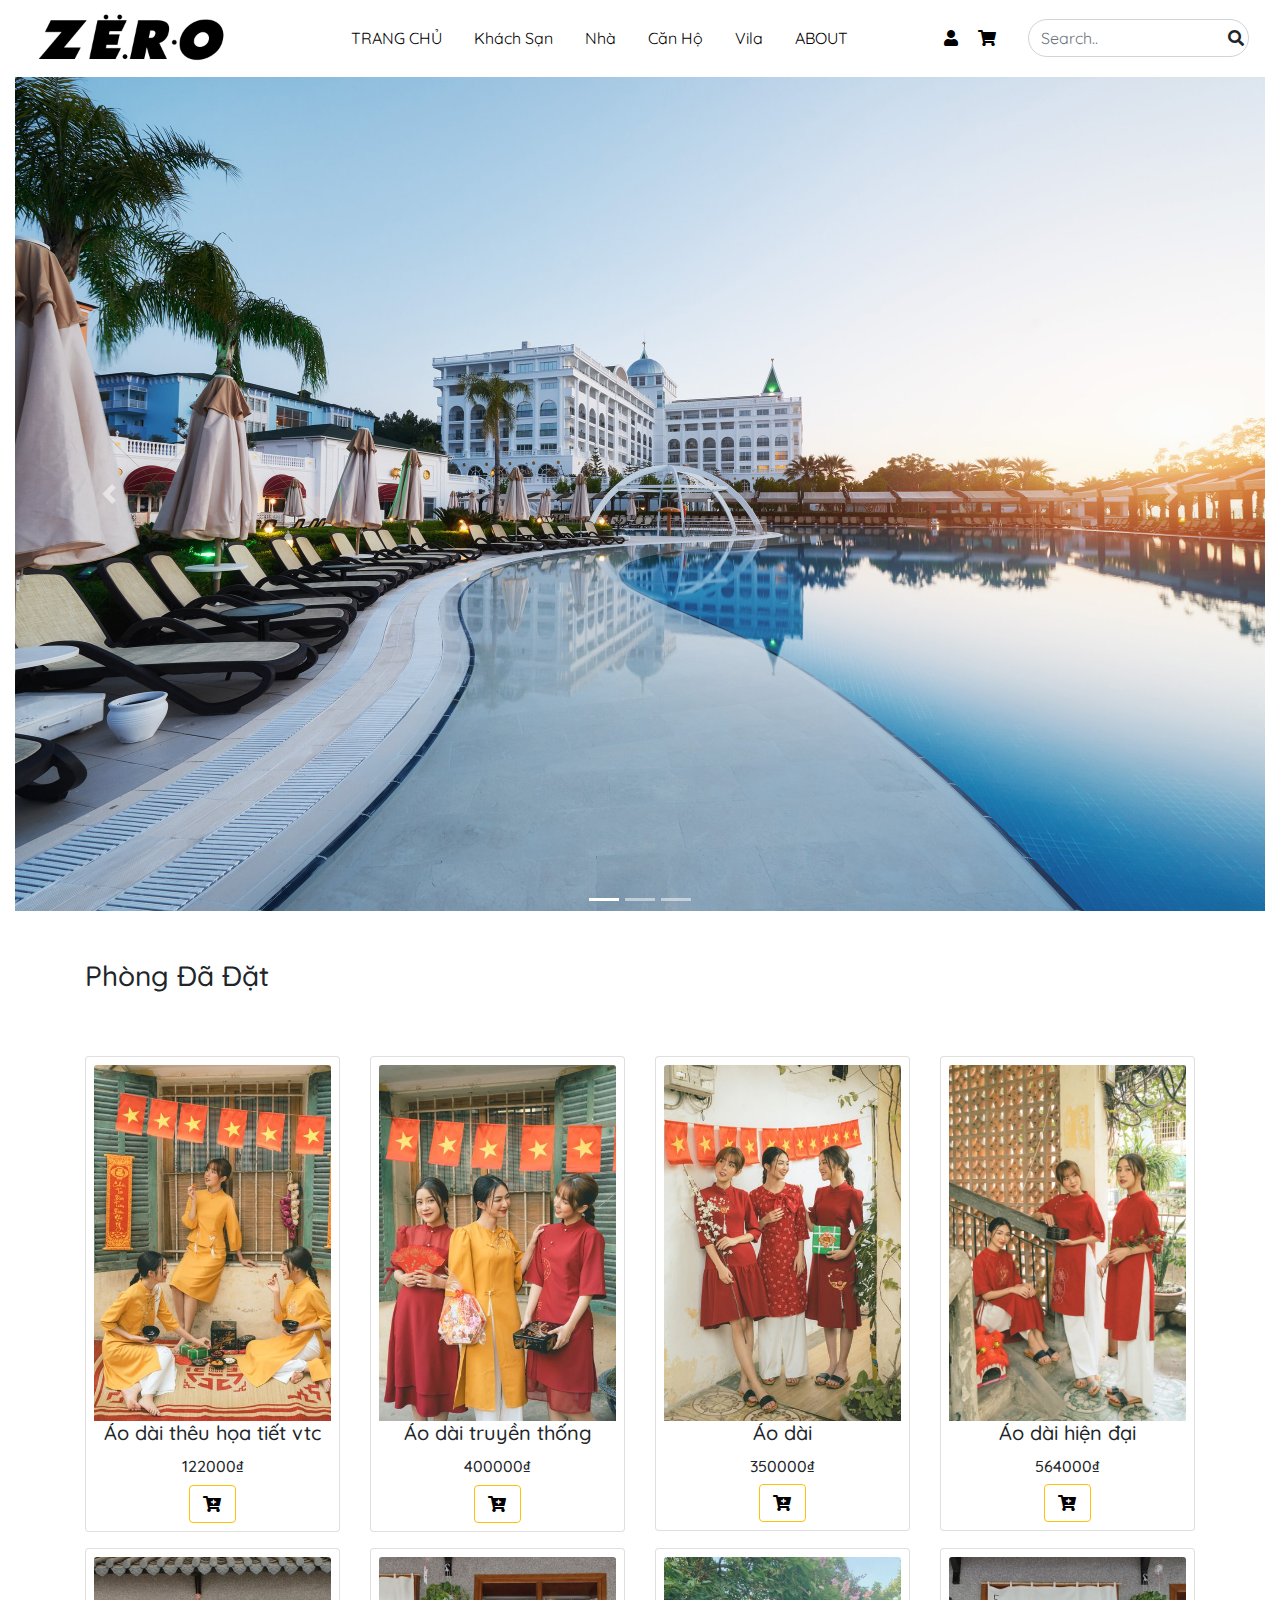
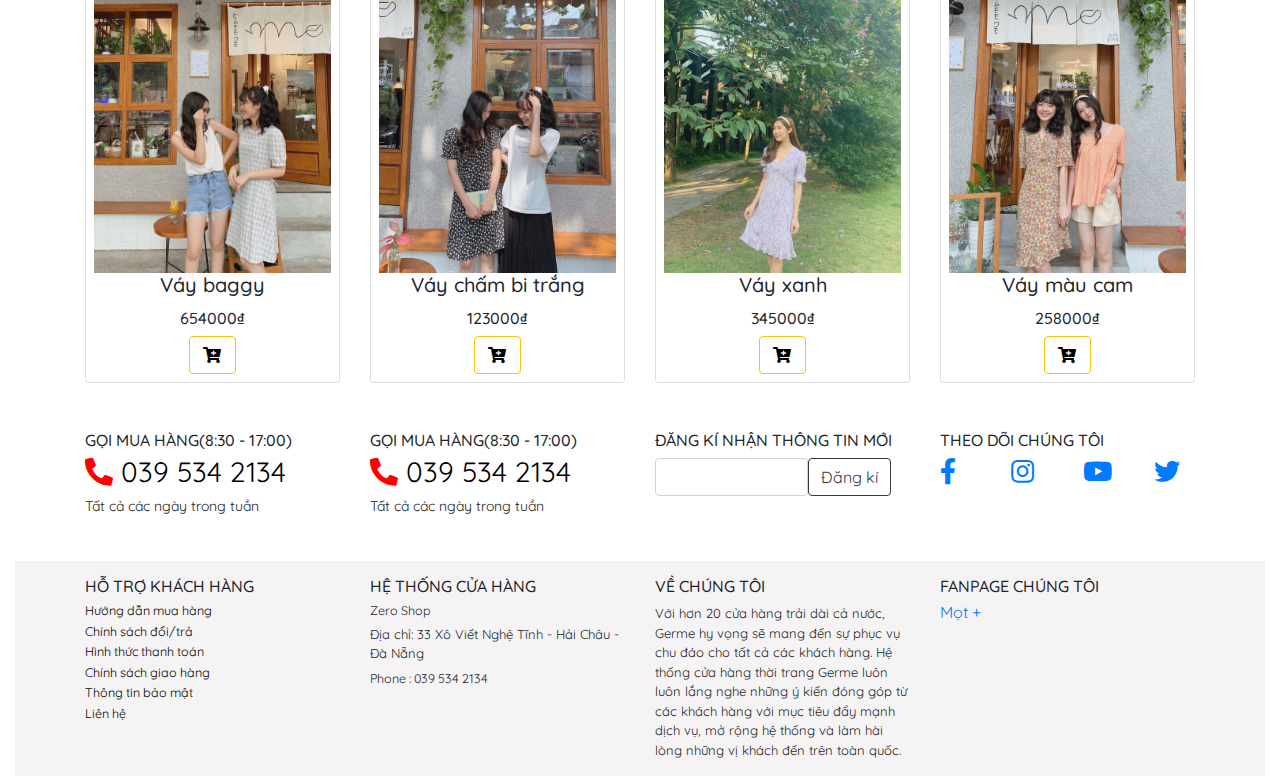
==== khachsan/index.html @ 84d25021 "Initial commit" ====
<!DOCTYPE html>
<html>

<head>
    <title>Store</title>

    <meta charset="UTF-8">
    <script src="https://code.jquery.com/jquery-3.3.1.slim.min.js"></script>
    <link rel="stylesheet" href="https://stackpath.bootstrapcdn.com/bootstrap/4.3.1/css/bootstrap.min.css">
    <link rel="stylesheet" href="css/style-1.css">

    <script src="https://cdnjs.cloudflare.com/ajax/libs/popper.js/1.14.7/umd/popper.min.js"></script>
    <script src="https://stackpath.bootstrapcdn.com/bootstrap/4.3.1/js/bootstrap.min.js"></script>
    <meta name="viewport" content="width=device-width, initial-scale=1, shrink-to-fit=no">
    <link rel="stylesheet" href="https://use.fontawesome.com/releases/v5.10.2/css/all.css">
    <link href="https://fonts.googleapis.com/css2?family=Quicksand:wght@400;500;600&display=swap" rel="stylesheet">
    <div id="fb-root"></div>
    <script async defer crossorigin="anonymous" src="https://connect.facebook.net/vi_VN/sdk.js#xfbml=1&version=v7.0"></script>
    <script>
        $('.carousel').carousel({
            interval: 200

        })
    </script>
</head>

<body>
    <!-- --header-- -->
    <div class="container-fluid header">
        <div class="container-fluid fixed-top headd">

            <nav class=" navbar  navbar-expand-lg">
                <a href="index.html" class="navbar-brand">
                    <div class="logo">
                        <img src="./img/logo-z.png" alt="">
                    </div>
                </a>
                <button class="navbar-toggler menu" data-target="#my-nav" data-toggle="collapse" aria-controls="my-nav" aria-expanded="false" aria-label="Toggle navigation">
                    <span class="navbar-toggler-icon">
                        <i class="fas fa-bars"></i>
                    </span>
                </button>
                <div id="my-nav" class="collapse navbar-collapse">
                    <ul class="navbar-nav mr-auto header-menu">
                        <li class="nav-item active">
                            <a class="nav-link" href="index.html">TRANG CHỦ <span class="sr-only">(current)</span></a>
                        </li>
                        <li class="nav-item">
                            <a class="nav-link" href="admin\index.html" tabindex="-1" aria-disabled="false">Khách Sạn</a>
                        </li>
                        <li class="nav-item">
                            <a class="nav-link" href="#" tabindex="-1" aria-disabled="true">Nhà </a>
                        </li>
                        <li class="nav-item">
                            <a class="nav-link" href="#" tabindex="-1" aria-disabled="true"> Căn Hộ</a>
                        </li>
                        <li class="nav-item">
                            <a class="nav-link" href="#" tabindex="-1" aria-disabled="true">Vila</a>
                        </li>
                        <li class="nav-item">
                            <a class="nav-link" href="#" tabindex="-1" aria-disabled="true">ABOUT</a>
                        </li>


                    </ul>
                    <div class="mr-3 cart">
                        <a href="#" onclick="checkLogin()">
                            <i class="fas fa-user"></i>
                        </a>


                        <a class="ml-3 mr-3" href="./cart.html">
                            <i class="fas fa-shopping-cart"></i>
                        </a>

                    </div>
                    <div class="form-inline search">
                        <input type="text" class="form-control" placeholder="Search..">
                        <button type="submit" class="form-control btn">
                            <i class="fas fa-search"></i>
                        </button>
                    </div>

                </div>
            </nav>
        </div>

    </div>

    <!-- ---- -->

    <!-- --body-- -->
    <!-- --banner-- -->
    <div class="container-fluid banner">

        <div id="carouselExampleCaptions" class="carousel slide" data-ride="carousel">
            <ol class="carousel-indicators">
                <li data-target="#carouselExampleCaptions" data-slide-to="0" class="active"></li>
                <li data-target="#carouselExampleCaptions" data-slide-to="1"></li>
                <li data-target="#carouselExampleCaptions" data-slide-to="2"></li>
            </ol>
            <div class="carousel-inner">
                <div class="carousel-item active">
                    <img src="img\1.jpg" class="d-block w-100" alt="...">
                    <div class="carousel-caption d-none d-md-block">

                    </div>
                </div>
                <div class="carousel-item">
                    <img src="img\2.jpg" class="d-block w-100" alt="...">
                    <div class="carousel-caption d-none d-md-block">

                    </div>
                </div>
                <div class="carousel-item">
                    <img src="img\3.jpg" class="d-block w-100" alt="...">
                    <div class="carousel-caption d-none d-md-block">

                    </div>
                </div>
            </div>
            <a class="carousel-control-prev" href="#carouselExampleCaptions" role="button" data-slide="prev">
                <span class="carousel-control-prev-icon" aria-hidden="true"></span>
                <span class="sr-only">Previous</span>
            </a>
            <a class="carousel-control-next" href="#carouselExampleCaptions" role="button" data-slide="next">
                <span class="carousel-control-next-icon" aria-hidden="true"></span>
                <span class="sr-only">Next</span>
            </a>
        </div>

    </div>
    <!-- ---- -->
    <!-- --product-- -->
    <div class="container-fluid mt-5 mb-5">
        <div class="container product">
            <div class="h3 mb-5">Phòng Đã Đặt</div>
            <div class="row" id="banchay">


            </div>
        </div>

    </div>

    <!-- ---- -->

    <!-- --footer-- -->
    <div class="container-fluid">

        <!-- --thongtin-- -->
        <div class="container info">

            <div class="row mt-5 mb-5">
                <div class="col-3 info-col">
                    <div class="h6">
                        GỌI MUA HÀNG(8:30 - 17:00)
                    </div>
                    <a href="tel:0395342134">

                        <i class="fas fa-phone-alt"></i> 039 534 2134
                    </a>

                    <div class="info-foot">Tất cả các ngày trong tuần</div>
                </div>
                <div class="col-3 info-col">
                    <div class="h6">GỌI MUA HÀNG(8:30 - 17:00) </div>

                    <a href="tel:0395342134">
                        <i class="fas fa-phone-alt"></i> 039 534 2134
                    </a>

                    <div class="info-foot">Tất cả các ngày trong tuần</div>
                </div>

                <div class="col-3">
                    <div class="h6">ĐĂNG KÍ NHẬN THÔNG TIN MỚI</div>
                    <form action="" class="form-inline">
                        <input type="text" class="form-control" style="width: 60%;">
                        <a href="" class=" btn btn-outline-dark">Đăng kí</a>
                    </form>
                </div>
                <div class="col-3 info-social">
                    <div class="h6">THEO DÕI CHÚNG TÔI</div>
                    <div class="row">
                        <div class="col-3">
                            <a href="">
                                <i class="fab fa-facebook-f"></i>
                            </a>
                        </div>
                        <div class="col-3">
                            <a href="">
                                <i class="fab fa-instagram"></i>
                            </a>
                        </div>
                        <div class="col-3">
                            <a href="">
                                <i class="fab fa-youtube"></i>
                            </a>
                        </div>
                        <div class="col-3">
                            <a href="">
                                <i class="fab fa-twitter"></i>

                            </a>
                        </div>
                    </div>
                </div>
            </div>

        </div>
        <!-- ---- -->
        <!-- --footer-- -->
        <div class="container-fluid footer-3">
            <div class="container">
                <div class="row">
                    <div class="col-3 link-support">
                        <div class="h6">HỖ TRỢ KHÁCH HÀNG</div>

                        <ul>
                            <li>
                                <a href="">Hướng dẫn mua hàng</a>
                            </li>
                            <li>
                                <a href="">Chính sách đổi/trả</a>
                            </li>
                            <li>
                                <a href="">Hình thức thanh toán</a>
                            </li>
                            <li>
                                <a href="">Chính sách giao hàng</a>
                            </li>
                            <li>
                                <a href="">Thông tin bảo mật</a>
                            </li>
                            <li>
                                <a href="">Liên hệ</a>
                            </li>
                        </ul>
                    </div>
                    <div class="col-3 link-support">
                        <div class="h6">HỆ THỐNG CỬA HÀNG</div>
                        <ul>
                            <li>
                                Zero Shop
                            </li>
                            <li class="text">
                                Địa chỉ: 33 Xô Viết Nghệ Tĩnh - Hải Châu - Đà Nẵng
                            </li>
                            <li>
                                Phone : 039 534 2134
                            </li>
                        </ul>
                    </div>
                    <div class="col-3 link-support">
                        <div class="h6">VỀ CHÚNG TÔI</div>
                        <div class="text">Với hơn 20 cửa hàng trải dài cả nước, Germe hy vọng sẽ mang đến sự phục vụ chu đáo cho tất cả các khách hàng. Hệ thống cửa hàng thời trang Germe luôn luôn lắng nghe những ý kiến đóng góp từ các khách hàng với mục tiêu đẩy mạnh
                            dịch vụ, mở rộng hệ thống và làm hài lòng những vị khách đến trên toàn quốc.</div>
                    </div>
                    <div class="col-3">
                        <div class="h6">FANPAGE CHÚNG TÔI</div>
                        <div class="fb-page" data-href="https://www.facebook.com/motplus/" data-tabs="timeline" data-width="360" data-height="200" data-small-header="false" data-adapt-container-width="true" data-hide-cover="false" data-show-facepile="true">
                            <blockquote cite="https://www.facebook.com/motplus/" class="fb-xfbml-parse-ignore"><a href="https://www.facebook.com/motplus/">Mọt +</a></blockquote>
                        </div>

                    </div>
                </div>
            </div>
        </div>
        <!-- ---- -->
    </div>
    <!-- ---- -->


</body>
<script src="js/product.js"></script>
<script src="js/control.js"></script>
<script src="./js/user.js"></script>



</html>
---- khachsan/css/style-1.css ----
html, body, div, span, applet, object, iframe,
h1, h2, h3, h4, h5, h6, p, blockquote, pre,
a, abbr, acronym, address, big, cite, code,
del, dfn, em, img, ins, kbd, q, s, samp,
small, strike, strong, sub, sup, tt, var,
b, u, i, center,
dl, dt, dd, ol, ul, li,
fieldset, form, label, legend,
table, caption, tbody, tfoot, thead, tr, th, td,
article, aside, canvas, details, embed,
figure, figcaption, footer, header, hgroup,
menu, nav, output, ruby, section, summary,
time, mark, audio, video {
  margin: 0;
 padding: 0;
 border: 0;
 font-size: 100%;
 font: inherit;
 vertical-align: baseline;
}

/* make sure to set some focus styles for accessibility */
:focus {
    outline: 0;
}

/* HTML5 display-role reset for older browsers */
article, aside, details, figcaption, figure,
footer, header, hgroup, menu, nav, section {
 display: block;
}

body {
 line-height: 1;
}

ol, ul {
 list-style: none;
}

blockquote, q {
 quotes: none;
}

blockquote:before, blockquote:after,
q:before, q:after {
 content: '';
 content: none;
}

table {
 border-collapse: collapse;
 border-spacing: 0;
}

input[type=search]::-webkit-search-cancel-button,
input[type=search]::-webkit-search-decoration,
input[type=search]::-webkit-search-results-button,
input[type=search]::-webkit-search-results-decoration {
    -webkit-appearance: none;
    -moz-appearance: none;
}

input[type=search] {
    -webkit-appearance: none;
    -moz-appearance: none;
    -webkit-box-sizing: content-box;
    -moz-box-sizing: content-box;
    box-sizing: content-box;
}

textarea {
    overflow: auto;
    vertical-align: top;
    resize: vertical;
}

/**
 * Correct `inline-block` display not defined in IE 6/7/8/9 and Firefox 3.
 */

audio,
canvas,
video {
    display: inline-block;
    *display: inline;
    *zoom: 1;
    max-width: 100%;
}

/**
 * Prevent modern browsers from displaying `audio` without controls.
 * Remove excess height in iOS 5 devices.
 */

audio:not([controls]) {
    display: none;
    height: 0;
}

/**
 * Address styling not present in IE 7/8/9, Firefox 3, and Safari 4.
 * Known issue: no IE 6 support.
 */

[hidden] {
    display: none;
}

/**
 * 1. Correct text resizing oddly in IE 6/7 when body `font-size` is set using
 *    `em` units.
 * 2. Prevent iOS text size adjust after orientation change, without disabling
 *    user zoom.
 */

html {
    font-size: 100%; /* 1 */
    -webkit-text-size-adjust: 100%; /* 2 */
    -ms-text-size-adjust: 100%; /* 2 */
    font-family: 'Open Sans';

}

/**
 * Address `outline` inconsistency between Chrome and other browsers.
 */

a:focus {
    outline: thin dotted;
}

/**
 * Improve readability when focused and also mouse hovered in all browsers.
 */

a:active,
a:hover {
    outline: 0;
}

/**
 * 1. Remove border when inside `a` element in IE 6/7/8/9 and Firefox 3.
 * 2. Improve image quality when scaled in IE 7.
 */

img {
    border: 0; /* 1 */
    -ms-interpolation-mode: bicubic; /* 2 */
}

/**
 * Address margin not present in IE 6/7/8/9, Safari 5, and Opera 11.
 */

figure {
    margin: 0;
}

/**
 * Correct margin displayed oddly in IE 6/7.
 */

form {
    margin: 0;
}

/**
 * Define consistent border, margin, and padding.
 */

fieldset {
    border: 1px solid #c0c0c0;
    margin: 0 2px;
    padding: 0.35em 0.625em 0.75em;
}

/**
 * 1. Correct color not being inherited in IE 6/7/8/9.
 * 2. Correct text not wrapping in Firefox 3.
 * 3. Correct alignment displayed oddly in IE 6/7.
 */

legend {
    border: 0; /* 1 */
    padding: 0;
    white-space: normal; /* 2 */
    *margin-left: -7px; /* 3 */
}

/**
 * 1. Correct font size not being inherited in all browsers.
 * 2. Address margins set differently in IE 6/7, Firefox 3+, Safari 5,
 *    and Chrome.
 * 3. Improve appearance and consistency in all browsers.
 */

button,
input,
select,
textarea {
    font-size: 100%; /* 1 */
    margin: 0; /* 2 */
    vertical-align: baseline; /* 3 */
    *vertical-align: middle; /* 3 */
}

/**
 * Address Firefox 3+ setting `line-height` on `input` using `!important` in
 * the UA stylesheet.
 */

button,
input {
    line-height: normal;
}

/**
 * Address inconsistent `text-transform` inheritance for `button` and `select`.
 * All other form control elements do not inherit `text-transform` values.
 * Correct `button` style inheritance in Chrome, Safari 5+, and IE 6+.
 * Correct `select` style inheritance in Firefox 4+ and Opera.
 */

button,
select {
    text-transform: none;
}

/**
 * 1. Avoid the WebKit bug in Android 4.0.* where (2) destroys native `audio`
 *    and `video` controls.
 * 2. Correct inability to style clickable `input` types in iOS.
 * 3. Improve usability and consistency of cursor style between image-type
 *    `input` and others.
 * 4. Remove inner spacing in IE 7 without affecting normal text inputs.
 *    Known issue: inner spacing remains in IE 6.
 */

button,
html input[type="button"], /* 1 */
input[type="reset"],
input[type="submit"] {
    -webkit-appearance: button; /* 2 */
    cursor: pointer; /* 3 */
    *overflow: visible;  /* 4 */
}

/**
 * Re-set default cursor for disabled elements.
 */

button[disabled],
html input[disabled] {
    cursor: default;
}

/**
 * 1. Address box sizing set to content-box in IE 8/9.
 * 2. Remove excess padding in IE 8/9.
 * 3. Remove excess padding in IE 7.
 *    Known issue: excess padding remains in IE 6.
 */

input[type="checkbox"],
input[type="radio"] {
    box-sizing: border-box; /* 1 */
    padding: 0; /* 2 */
    *height: 13px; /* 3 */
    *width: 13px; /* 3 */
}

/**
 * 1. Address `appearance` set to `searchfield` in Safari 5 and Chrome.
 * 2. Address `box-sizing` set to `border-box` in Safari 5 and Chrome
 *    (include `-moz` to future-proof).
 */

input[type="search"] {
    -webkit-appearance: textfield; /* 1 */
    -moz-box-sizing: content-box;
    -webkit-box-sizing: content-box; /* 2 */
    box-sizing: content-box;
}

/**
 * Remove inner padding and search cancel button in Safari 5 and Chrome
 * on OS X.
 */

input[type="search"]::-webkit-search-cancel-button,
input[type="search"]::-webkit-search-decoration {
    -webkit-appearance: none;
}

/**
 * Remove inner padding and border in Firefox 3+.
 */

button::-moz-focus-inner,
input::-moz-focus-inner {
    border: 0;
    padding: 0;
}

/**
 * 1. Remove default vertical scrollbar in IE 6/7/8/9.
 * 2. Improve readability and alignment in all browsers.
 */

textarea {
    overflow: auto; /* 1 */
    vertical-align: top; /* 2 */
}

/**
 * Remove most spacing between table cells.
 */

table {
    border-collapse: collapse;
    border-spacing: 0;
}

html,
button,
input,
select,
textarea {
    color: #222;
}


::-moz-selection {
    background: #b3d4fc;
    text-shadow: none;
}

::selection {
    background: #b3d4fc;
    text-shadow: none;
}

img {
    vertical-align: middle;
}

fieldset {
    border: 0;
    margin: 0;
    padding: 0;
}

textarea {
    resize: vertical;
}

.chromeframe {
    margin: 0.2em 0;
    background: #ccc;
    color: #000;
    padding: 0.2em 0;
}
/* Chrome, Safari, Edge, Opera */
input::-webkit-outer-spin-button,
input::-webkit-inner-spin-button {
  -webkit-appearance: none;
  margin: 0;
}

/* Firefox */
input[type=number] {
  -moz-appearance: textfield;
}
body{
    font-size: 16px;
    font-family: 'Quicksand', sans-serif;
}


.header{
    background: rgb(255, 255, 255)!important;
}
button .menu{
    color: black!important;
}
.menu i{
    transition: all 1s;
    font-size: 150%;
}

.menu i:hover {
    transform: rotate(-90deg);
}

.header-menu li{
    margin-left: 1rem!important;
}
.header-menu li a{
    font-weight: 400;
}
.head-info{
    color: rgb(71, 71, 71);
}
.head-info i{
    color: rgb(71, 71, 71);
    font-size: 100%!important;
    margin-top: 0.7rem;
}
.banner{
    margin-top: 6%;
}
.logo{
background: none;
    width: 200px;
    margin-right: 5rem;
}
.headd{
    background: white;
}
.logo img{
    width: 100%;
}
.search input{
    border-radius: 20px;
}
.search button{
    border-radius: 20px;
    position: absolute;
    left: 96%;
}
.search button i{
    font-size: 100%;
    width: auto;
}

.header nav ul li a{
    color: black;
    /* font-weight: 1000; */
border-bottom: 1px rgba(0, 0, 0, 0) solid;

}
.header nav ul li:hover a{
border-bottom: 1px black solid;
}

.product span{
    width: 20%;
    margin: 0 auto;
    /* margin-left: 40%; */
    transition: all 1s;
    color: rgb(0, 0, 0);

}
.product span:hover{
    width: 90%;
}


.footer-3{
    background: rgb(245, 243, 243);
    padding: 1rem;
}


.footer-3 ul li{
    margin-top: 0.5rem;

}
.link-support ul li, .link-support ul li a{
    font-size: 12.5px;

}
.link-support ul li a{
    text-decoration: none;
    color: black;
}
.link-support ul li:hover a{
    color: brown;
}
.link-support .text{
    font-size: 13px;
    line-height: 1.5;
}

.info-col a , .info-col i{
    font-size: 28px;
    text-decoration: none!important;
    color: black;
}
.info-col a i{
    color: red;
}
.info-col:hover a, .info-col:hover i {
    color: rgba(3, 189, 111, 0.966);
}
.info-social i{
    font-size: 26px;
}
.info-foot{
    font-size: 14px;
    margin-top: 0.8rem;
}
.minus-item{
    /* margin-left: 2rem; */
    border-radius: 0!important;
}
.cart-count{
    border: 1px black solid!important;
    margin: 0 0.5px!important;
    border-radius: 0!important;
}
.cart i{
    color: black;
}
.thanhtoan{
    width: 100%;
}
.thanhtoan button{
    width: 95%;

}
.thanhtoan .price{
    background: rgba(180, 180, 180, 0.192);
    border-radius: 9px;
    padding: 1rem;    
}
/* .price-text{
    font-family: 'Quicksand', sans-serif;
    font-size: 120%;

} */
.total-1{
    font-size: 120%;
}
.total{
    font-size: 150%;
    color: red;
}
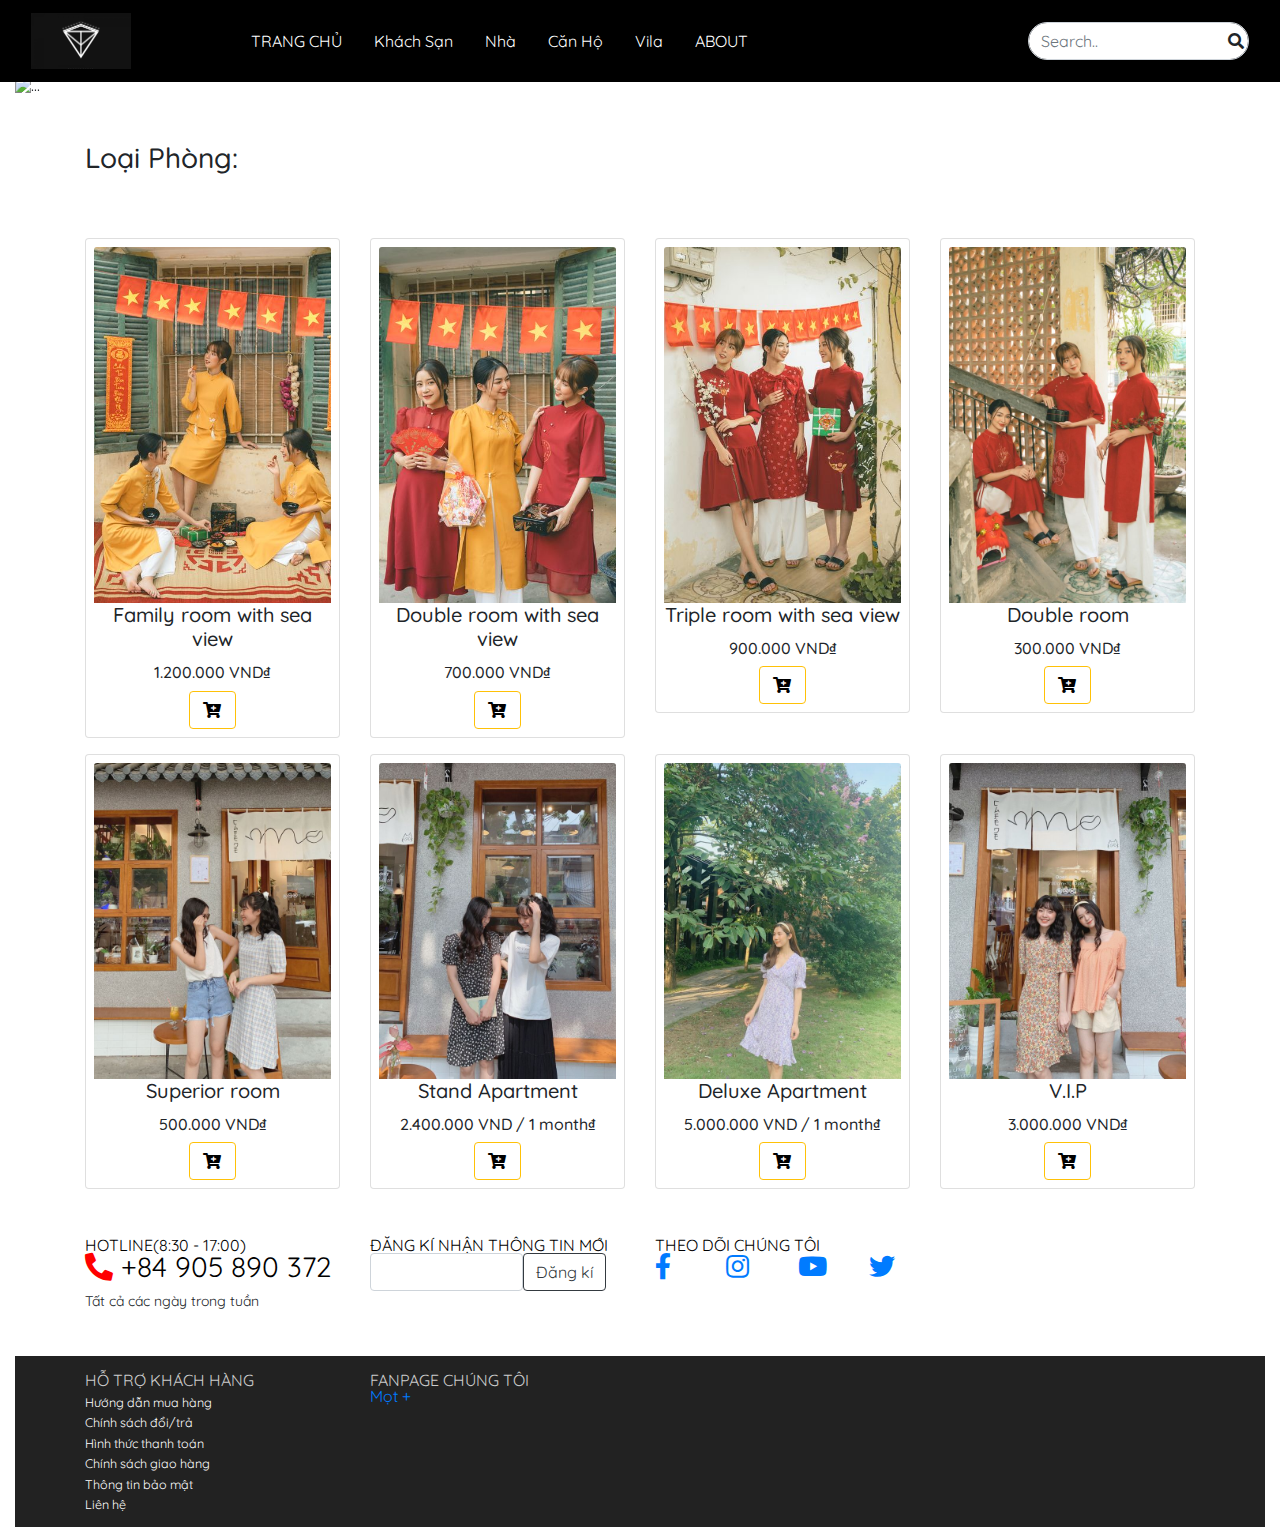
==== commit 382e9748: "update" ====
--- a/khachsan/index.html
+++ b/khachsan/index.html
@@ -32,7 +32,7 @@
             <nav class=" navbar  navbar-expand-lg">
                 <a href="index.html" class="navbar-brand">
                     <div class="logo">
-                        <img src="./img/logo-z.png" alt="">
+                        <img src="./img/logo2.jpg" alt="">
                     </div>
                 </a>
                 <button class="navbar-toggler menu" data-target="#my-nav" data-toggle="collapse" aria-controls="my-nav" aria-expanded="false" aria-label="Toggle navigation">
@@ -101,19 +101,19 @@
             </ol>
             <div class="carousel-inner">
                 <div class="carousel-item active">
-                    <img src="img\1.jpg" class="d-block w-100" alt="...">
+                    <img src="img/1_ks.jpg" class="d-block w-100" alt="...">
                     <div class="carousel-caption d-none d-md-block">
 
                     </div>
                 </div>
                 <div class="carousel-item">
-                    <img src="img\2.jpg" class="d-block w-100" alt="...">
+                    <img src="img/2_ks.jpg" class="d-block w-100" alt="...">
                     <div class="carousel-caption d-none d-md-block">
 
                     </div>
                 </div>
                 <div class="carousel-item">
-                    <img src="img\3.jpg" class="d-block w-100" alt="...">
+                    <img src="img/3_ks.jpg" class="d-block w-100" alt="...">
                     <div class="carousel-caption d-none d-md-block">
 
                     </div>
@@ -134,7 +134,7 @@
     <!-- --product-- -->
     <div class="container-fluid mt-5 mb-5">
         <div class="container product">
-            <div class="h3 mb-5">Phòng Đã Đặt</div>
+            <div class="h3 mb-5">Loại Phòng:</div>
             <div class="row" id="banchay">
 
 
@@ -153,35 +153,26 @@
 
             <div class="row mt-5 mb-5">
                 <div class="col-3 info-col">
-                    <div class="h6">
-                        GỌI MUA HÀNG(8:30 - 17:00)
+                    <div class="h12">
+                        HOTLINE(8:30 - 17:00)
                     </div>
                     <a href="tel:0395342134">
 
-                        <i class="fas fa-phone-alt"></i> 039 534 2134
+                        <i class="fas fa-phone-alt"></i> +84 905 890 372
                     </a>
 
                     <div class="info-foot">Tất cả các ngày trong tuần</div>
                 </div>
-                <div class="col-3 info-col">
-                    <div class="h6">GỌI MUA HÀNG(8:30 - 17:00) </div>
-
-                    <a href="tel:0395342134">
-                        <i class="fas fa-phone-alt"></i> 039 534 2134
-                    </a>
-
-                    <div class="info-foot">Tất cả các ngày trong tuần</div>
-                </div>
 
                 <div class="col-3">
-                    <div class="h6">ĐĂNG KÍ NHẬN THÔNG TIN MỚI</div>
+                    <div class="h12">ĐĂNG KÍ NHẬN THÔNG TIN MỚI</div>
                     <form action="" class="form-inline">
                         <input type="text" class="form-control" style="width: 60%;">
                         <a href="" class=" btn btn-outline-dark">Đăng kí</a>
                     </form>
                 </div>
                 <div class="col-3 info-social">
-                    <div class="h6">THEO DÕI CHÚNG TÔI</div>
+                    <div class="h12">THEO DÕI CHÚNG TÔI</div>
                     <div class="row">
                         <div class="col-3">
                             <a href="">
@@ -215,7 +206,7 @@
             <div class="container">
                 <div class="row">
                     <div class="col-3 link-support">
-                        <div class="h6">HỖ TRỢ KHÁCH HÀNG</div>
+                        <div class="h612">HỖ TRỢ KHÁCH HÀNG</div>
 
                         <ul>
                             <li>
@@ -238,27 +229,9 @@
                             </li>
                         </ul>
                     </div>
-                    <div class="col-3 link-support">
-                        <div class="h6">HỆ THỐNG CỬA HÀNG</div>
-                        <ul>
-                            <li>
-                                Zero Shop
-                            </li>
-                            <li class="text">
-                                Địa chỉ: 33 Xô Viết Nghệ Tĩnh - Hải Châu - Đà Nẵng
-                            </li>
-                            <li>
-                                Phone : 039 534 2134
-                            </li>
-                        </ul>
-                    </div>
-                    <div class="col-3 link-support">
-                        <div class="h6">VỀ CHÚNG TÔI</div>
-                        <div class="text">Với hơn 20 cửa hàng trải dài cả nước, Germe hy vọng sẽ mang đến sự phục vụ chu đáo cho tất cả các khách hàng. Hệ thống cửa hàng thời trang Germe luôn luôn lắng nghe những ý kiến đóng góp từ các khách hàng với mục tiêu đẩy mạnh
-                            dịch vụ, mở rộng hệ thống và làm hài lòng những vị khách đến trên toàn quốc.</div>
-                    </div>
+
                     <div class="col-3">
-                        <div class="h6">FANPAGE CHÚNG TÔI</div>
+                        <div class="h612">FANPAGE CHÚNG TÔI</div>
                         <div class="fb-page" data-href="https://www.facebook.com/motplus/" data-tabs="timeline" data-width="360" data-height="200" data-small-header="false" data-adapt-container-width="true" data-hide-cover="false" data-show-facepile="true">
                             <blockquote cite="https://www.facebook.com/motplus/" class="fb-xfbml-parse-ignore"><a href="https://www.facebook.com/motplus/">Mọt +</a></blockquote>
                         </div>
--- a/khachsan/css/style-1.css
+++ b/khachsan/css/style-1.css
@@ -413,14 +413,15 @@
 }
 .logo{
 background: none;
-    width: 200px;
+    width: 100px;
     margin-right: 5rem;
 }
 .headd{
-    background: white;
+    background: black;
 }
 .logo img{
-    width: 100%;
+    width: 100px;
+
 }
 .search input{
     border-radius: 20px;
@@ -436,13 +437,13 @@
 }
 
 .header nav ul li a{
-    color: black;
+    color: white;
     /* font-weight: 1000; */
 border-bottom: 1px rgba(0, 0, 0, 0) solid;
 
 }
 .header nav ul li:hover a{
-border-bottom: 1px black solid;
+border-bottom: 1px white solid;
 }
 
 .product span{
@@ -459,14 +460,14 @@
 
 
 .footer-3{
-    background: rgb(245, 243, 243);
+    background: #222;
     padding: 1rem;
 }
 
 
 .footer-3 ul li{
     margin-top: 0.5rem;
-
+    
 }
 .link-support ul li, .link-support ul li a{
     font-size: 12.5px;
@@ -474,7 +475,7 @@
 }
 .link-support ul li a{
     text-decoration: none;
-    color: black;
+    color: white;
 }
 .link-support ul li:hover a{
     color: brown;
@@ -537,4 +538,10 @@
 .total{
     font-size: 150%;
     color: red;
+}
+.h612{
+    color: #ccc;
+}
+.h12{
+    color: #000;
 }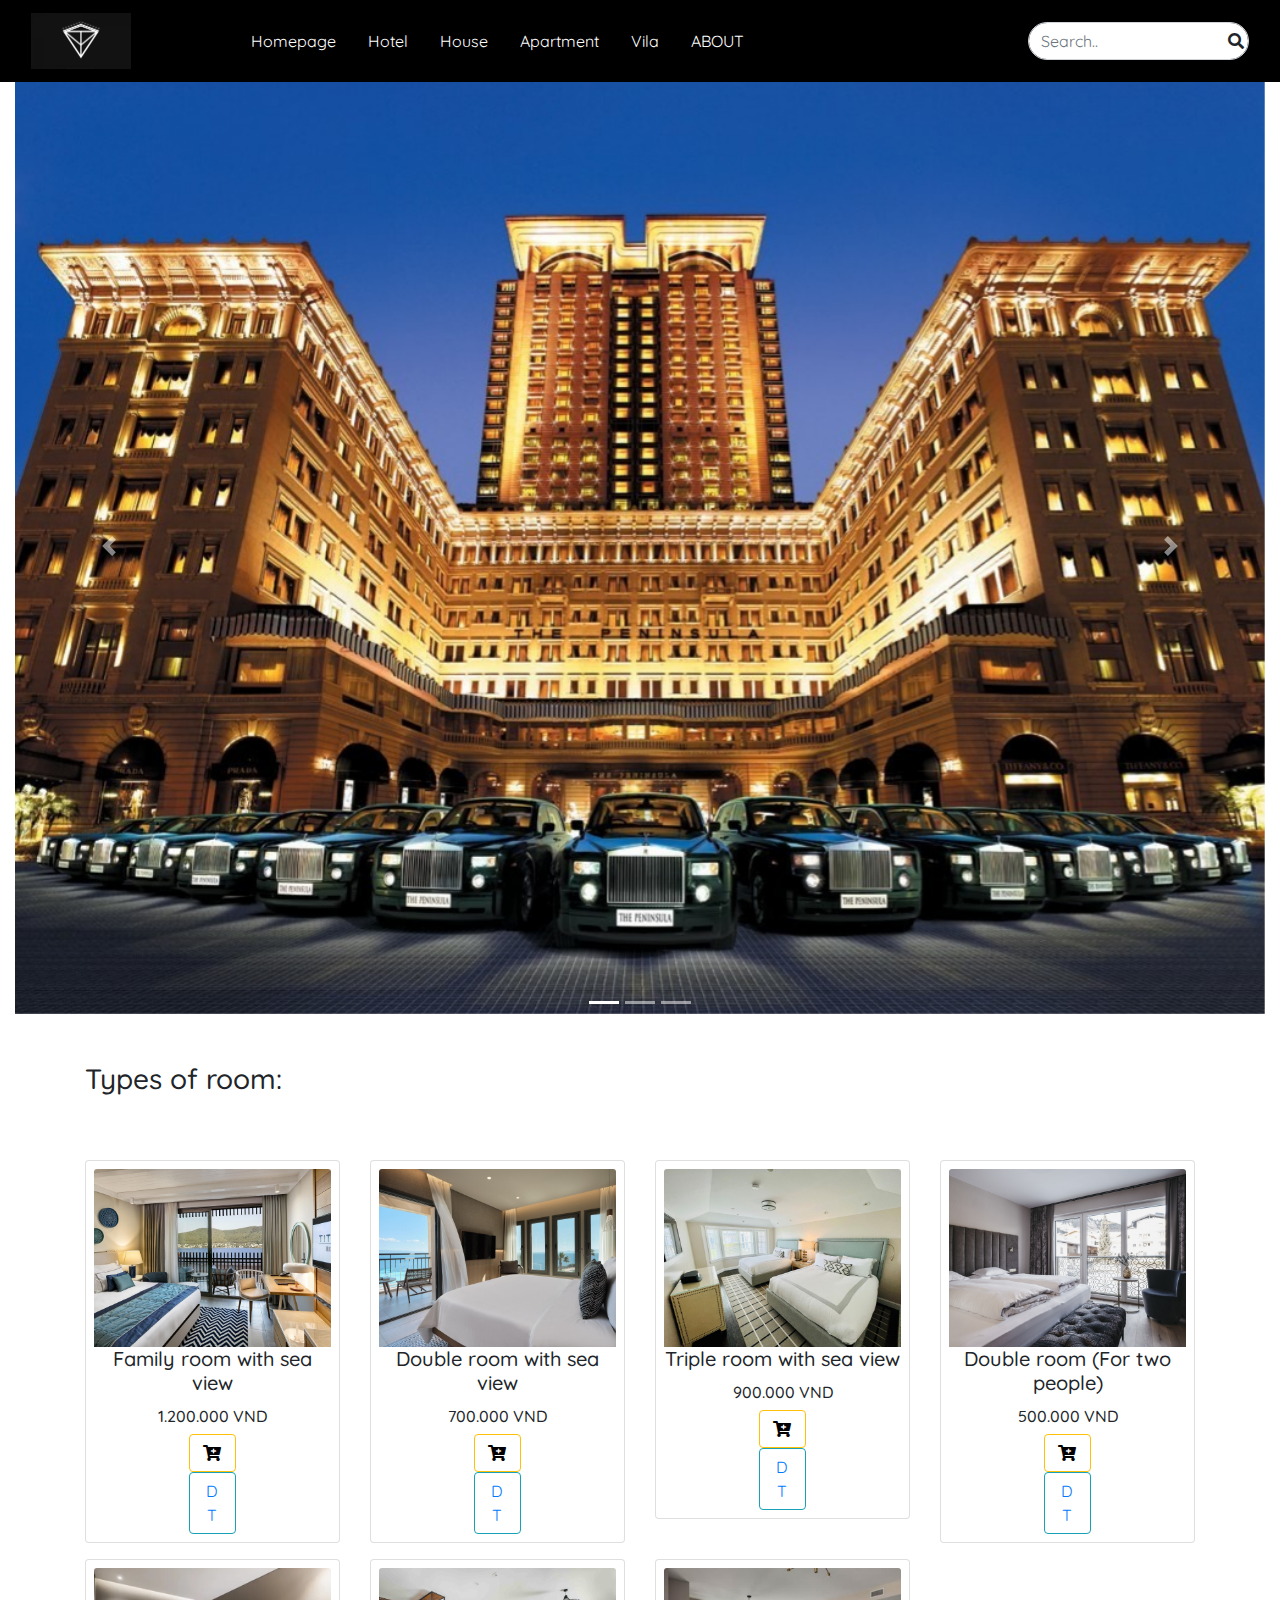
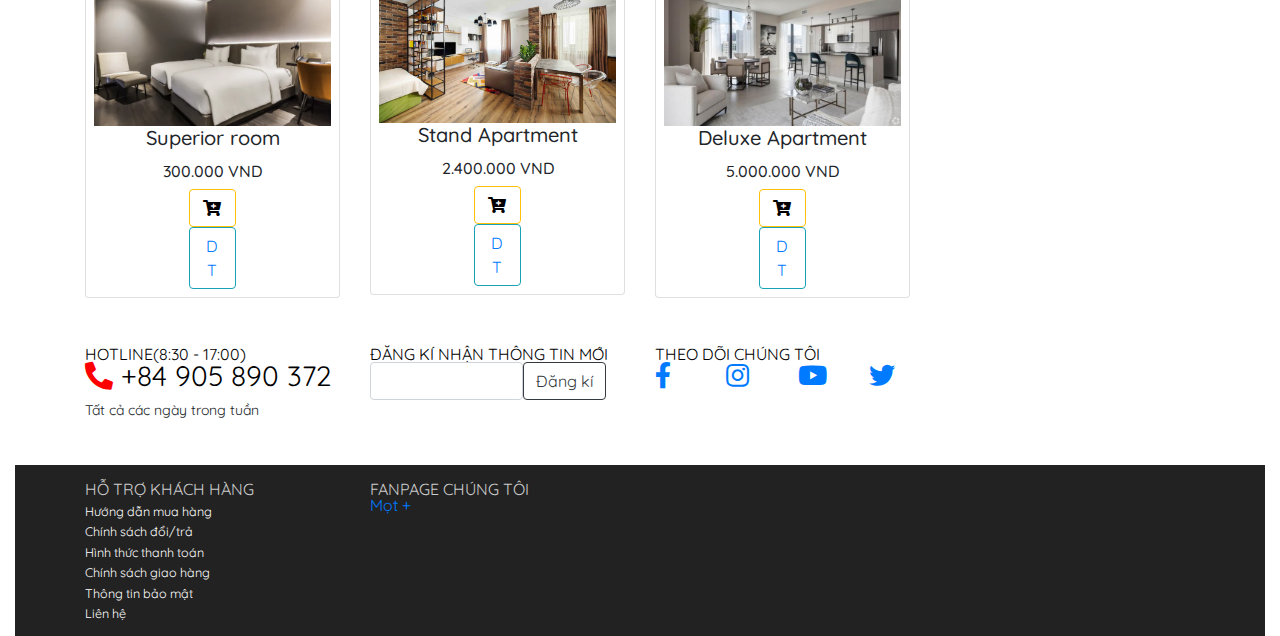
==== commit e2eca14d: "update Features" ====
--- a/khachsan/index.html
+++ b/khachsan/index.html
@@ -2,7 +2,7 @@
 <html>
 
 <head>
-    <title>Store</title>
+    <title>T.r.u.n.g</title>
 
     <meta charset="UTF-8">
     <script src="https://code.jquery.com/jquery-3.3.1.slim.min.js"></script>
@@ -43,16 +43,16 @@
                 <div id="my-nav" class="collapse navbar-collapse">
                     <ul class="navbar-nav mr-auto header-menu">
                         <li class="nav-item active">
-                            <a class="nav-link" href="index.html">TRANG CHỦ <span class="sr-only">(current)</span></a>
-                        </li>
-                        <li class="nav-item">
-                            <a class="nav-link" href="admin\index.html" tabindex="-1" aria-disabled="false">Khách Sạn</a>
-                        </li>
-                        <li class="nav-item">
-                            <a class="nav-link" href="#" tabindex="-1" aria-disabled="true">Nhà </a>
-                        </li>
-                        <li class="nav-item">
-                            <a class="nav-link" href="#" tabindex="-1" aria-disabled="true"> Căn Hộ</a>
+                            <a class="nav-link" href="index.html">Homepage <span class="sr-only">(current)</span></a>
+                        </li>
+                        <li class="nav-item">
+                            <a class="nav-link" href="admin\index.html" tabindex="-1" aria-disabled="false">Hotel</a>
+                        </li>
+                        <li class="nav-item">
+                            <a class="nav-link" href="#" tabindex="-1" aria-disabled="true">House </a>
+                        </li>
+                        <li class="nav-item">
+                            <a class="nav-link" href="#" tabindex="-1" aria-disabled="true"> Apartment</a>
                         </li>
                         <li class="nav-item">
                             <a class="nav-link" href="#" tabindex="-1" aria-disabled="true">Vila</a>
@@ -75,7 +75,7 @@
 
                     </div>
                     <div class="form-inline search">
-                        <input type="text" class="form-control" placeholder="Search..">
+                        <input type="text"  class="form-control" placeholder="Search..">
                         <button type="submit" class="form-control btn">
                             <i class="fas fa-search"></i>
                         </button>
@@ -134,7 +134,7 @@
     <!-- --product-- -->
     <div class="container-fluid mt-5 mb-5">
         <div class="container product">
-            <div class="h3 mb-5">Loại Phòng:</div>
+            <div class="h3 mb-5">Types of room:</div>
             <div class="row" id="banchay">
 
 
@@ -252,4 +252,5 @@
 
 
 
+
 </html>--- a/khachsan/css/style-1.css
+++ b/khachsan/css/style-1.css
@@ -84,8 +84,8 @@
 canvas,
 video {
     display: inline-block;
-    *display: inline;
-    *zoom: 1;
+    display: inline;
+    zoom: 1;
     max-width: 100%;
 }
 
@@ -186,7 +186,7 @@
     border: 0; /* 1 */
     padding: 0;
     white-space: normal; /* 2 */
-    *margin-left: -7px; /* 3 */
+    margin-left: -7px; /* 3 */
 }
 
 /**
@@ -203,7 +203,7 @@
     font-size: 100%; /* 1 */
     margin: 0; /* 2 */
     vertical-align: baseline; /* 3 */
-    *vertical-align: middle; /* 3 */
+    vertical-align: middle; /* 3 */
 }
 
 /**
@@ -244,7 +244,7 @@
 input[type="submit"] {
     -webkit-appearance: button; /* 2 */
     cursor: pointer; /* 3 */
-    *overflow: visible;  /* 4 */
+    overflow: visible;  /* 4 */
 }
 
 /**
@@ -267,8 +267,8 @@
 input[type="radio"] {
     box-sizing: border-box; /* 1 */
     padding: 0; /* 2 */
-    *height: 13px; /* 3 */
-    *width: 13px; /* 3 */
+    height: 13px; /* 3 */
+    width: 13px; /* 3 */
 }
 
 /**
